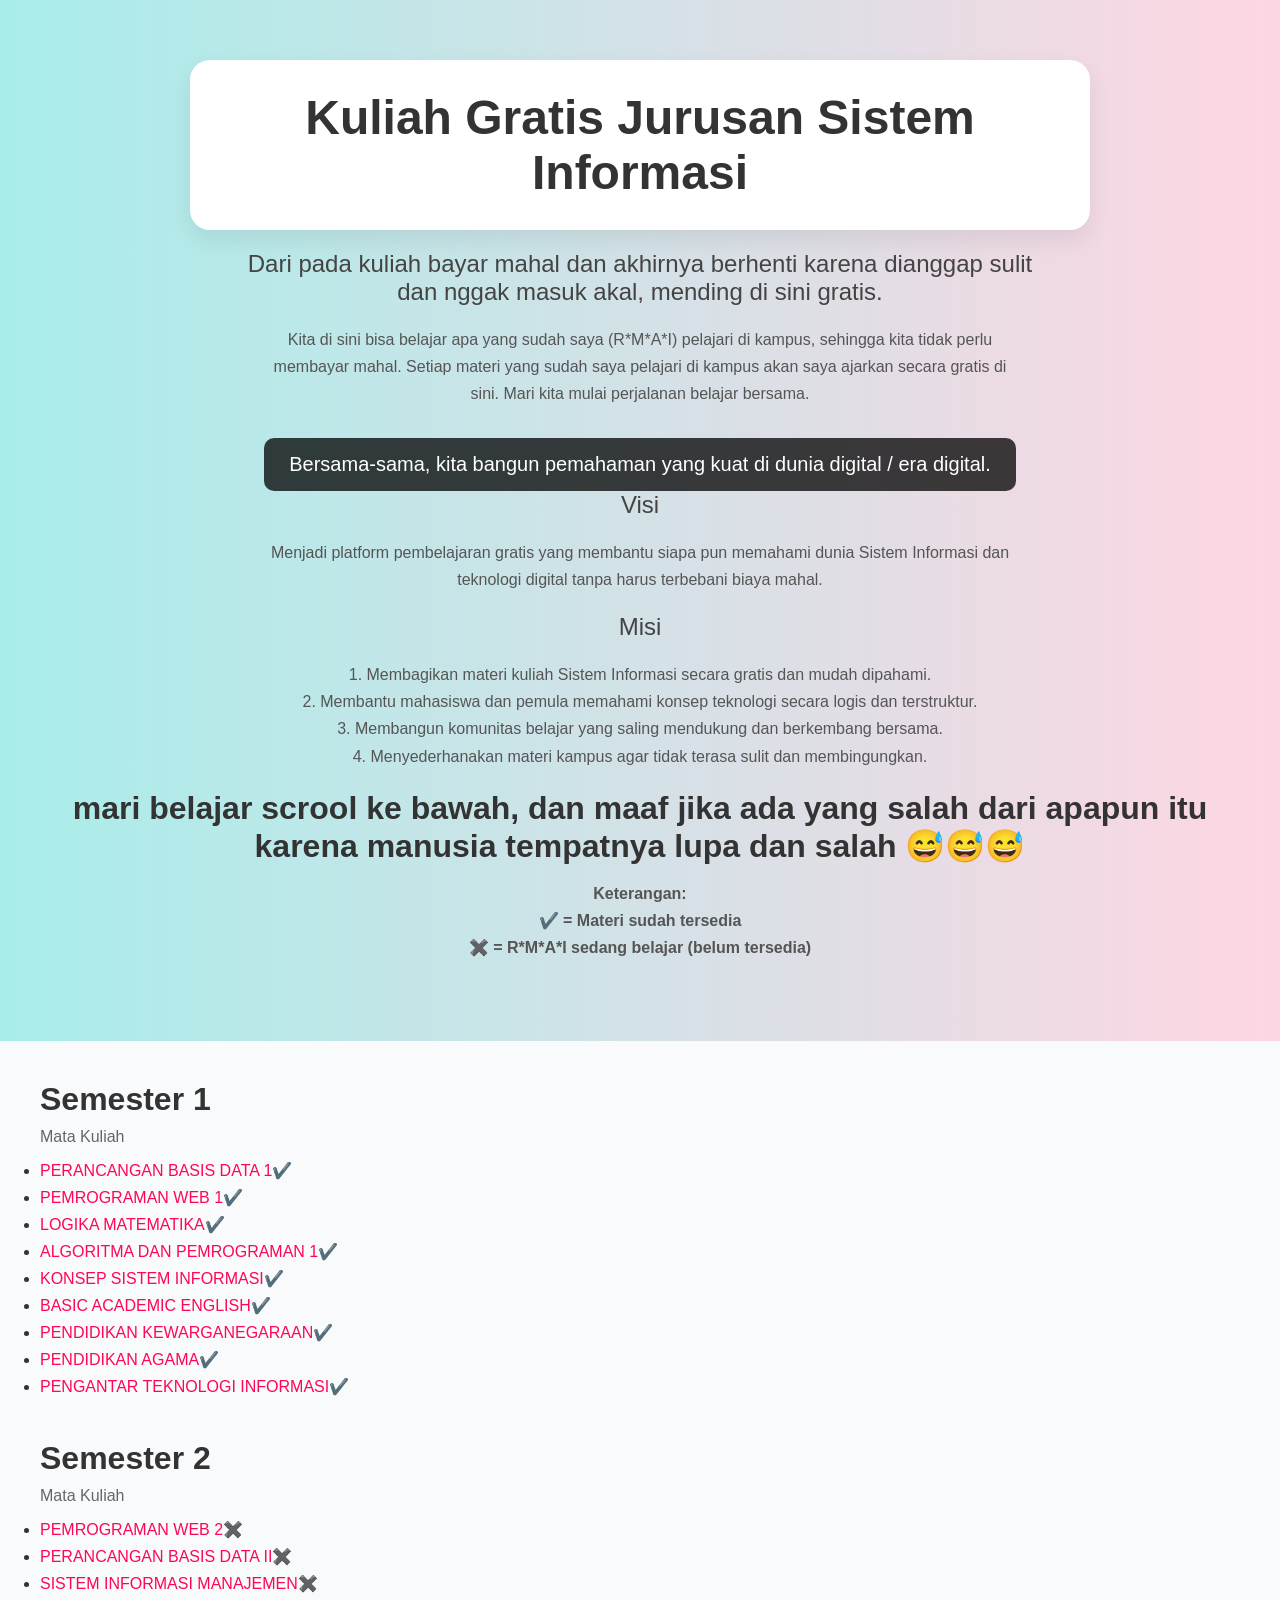
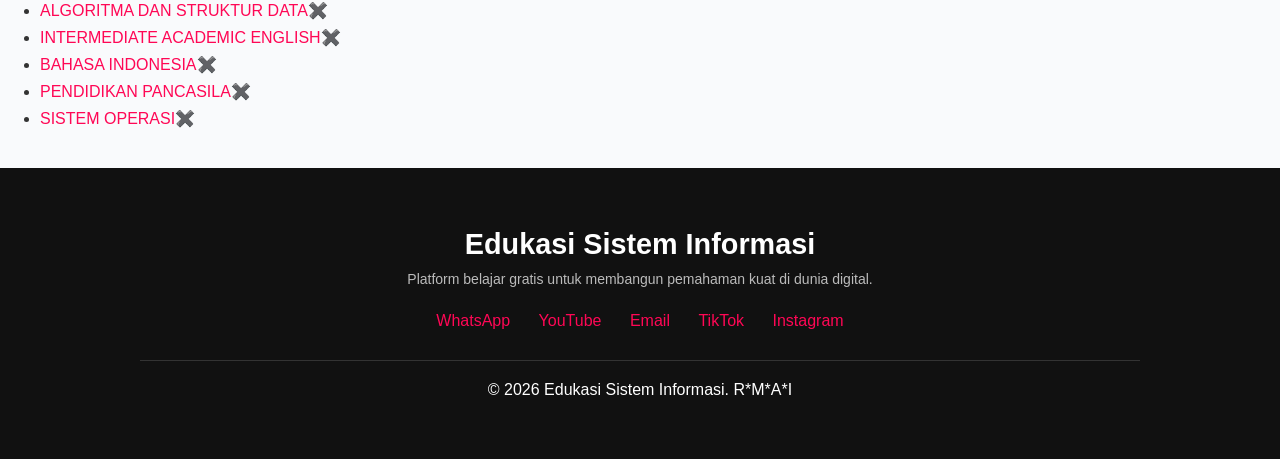
==== index.html @ b286ad02 "Add files via upload" ====
<!DOCTYPE html>
<html lang="id">
<head>
    <meta charset="UTF-8">
    <title>Edukasi Sistem Informasi</title>
    <link rel="stylesheet" href="style.css">
</head>

<body>

    <!-- HEADER -->
    <div class="div-header">
        <h1 class="h1-header">Kuliah Gratis Jurusan Sistem Informasi</h1>

        <h2 class="h2-header">
            Dari pada kuliah bayar mahal dan akhirnya berhenti karena dianggap sulit dan nggak masuk akal, mending di sini gratis.
        </h2>

        <p class="p-header">
            Kita di sini bisa belajar apa yang sudah saya (R*M*A*I) pelajari di kampus, sehingga kita tidak perlu membayar mahal.
            Setiap materi yang sudah saya pelajari di kampus akan saya ajarkan secara gratis di sini.
            Mari kita mulai perjalanan belajar bersama.
        </p>

        <p class="p2-header">
            Bersama-sama, kita bangun pemahaman yang kuat di dunia digital / era digital.
        </p>

        <!-- VISI MISI -->
        <h2 class="h2-header">Visi</h2>
        <p class="p-header">
            Menjadi platform pembelajaran gratis yang membantu siapa pun memahami
            dunia Sistem Informasi dan teknologi digital tanpa harus terbebani biaya mahal.
        </p>

        <h2 class="h2-header">Misi</h2>
        <p class="p-header">
            1. Membagikan materi kuliah Sistem Informasi secara gratis dan mudah dipahami. <br>
            2. Membantu mahasiswa dan pemula memahami konsep teknologi secara logis dan terstruktur. <br>
            3. Membangun komunitas belajar yang saling mendukung dan berkembang bersama. <br>
            4. Menyederhanakan materi kampus agar tidak terasa sulit dan membingungkan.
        </p>
        <h1>mari belajar scrool ke bawah, dan maaf jika ada yang salah dari apapun itu karena manusia tempatnya lupa dan salah 😅😅😅</h1>

<p class="p-header" style="margin-top: 15px; font-weight: bold;">
    Keterangan:<br>
    ✔️ = Materi sudah tersedia<br>
    ✖️ = R*M*A*I sedang belajar (belum tersedia)
</p>
    </div>

    <!-- CONTENT -->
    <div class="ul-content">
        <h1 class="h1-content">Semester 1</h1>
        <p class="p-content">Mata Kuliah</p>

        <ul>
            <li class="li-content"><a class="a-content" href="PERANCANGANBASISDATA1.html">PERANCANGAN BASIS DATA 1</a>✔️</li>
            <li class="li-content"><a class="a-content" href="PEMROGRAMANWEB1.html">PEMROGRAMAN WEB 1</a>✔️</li>
            <li class="li-content"><a class="a-content" href="LOGIKAMATEMATIKA.html">LOGIKA MATEMATIKA</a>✔️</li>
            <li class="li-content"><a class="a-content" href="ALGORITMADANPEMROGRAMAN1.html">ALGORITMA DAN PEMROGRAMAN 1</a>✔️</li>
            <li class="li-content"><a class="a-content" href="KONSEPSISTEMINFORMASI.html">KONSEP SISTEM INFORMASI</a>✔️</li>
            <li class="li-content"><a class="a-content" href="BASICACADEMICENGLISH.html">BASIC ACADEMIC ENGLISH</a>✔️</li>
            <li class="li-content"><a class="a-content" href="PENDIDIKANKEWARGANEGARAAN.html">PENDIDIKAN KEWARGANEGARAAN</a>✔️</li>
            <li class="li-content"><a class="a-content" href="PENDIDIKANAGAMA.html">PENDIDIKAN AGAMA</a>✔️</li>
            <li class="li-content"><a class="a-content" href="PENGANTARTEKNOLOGIINFORMASI.html">PENGANTAR TEKNOLOGI INFORMASI</a>✔️</li>
        </ul>

        <br><br>

        <h1 class="h1-content">Semester 2</h1>
        <p class="p-content">Mata Kuliah</p>
        <ul>
            <li class="li-content"><a class="a-content" href="maintance.html">PEMROGRAMAN WEB 2</a>✖️</li>
            <li class="li-content"><a class="a-content" href="maintance.html">PERANCANGAN BASIS DATA II</a>✖️</li>
            <li class="li-content"><a class="a-content" href="maintance.html">SISTEM INFORMASI MANAJEMEN</a>✖️</li>
            <li class="li-content"><a class="a-content" href="maintance.html">ALGORITMA DAN STRUKTUR DATA</a>✖️</li>
            <li class="li-content"><a class="a-content" href="maintance.html">INTERMEDIATE ACADEMIC ENGLISH</a>✖️</li>
            <li class="li-content"><a class="a-content" href="maintance.html">BAHASA INDONESIA</a>✖️</li>
            <li class="li-content"><a class="a-content" href="maintance.html">PENDIDIKAN PANCASILA</a>✖️</li>
            <li class="li-content"><a class="a-content" href="maintance.html">SISTEM OPERASI</a>✖️</li>
        </ul>
    </div>

    <!-- FOOTER -->
    <footer class="footer">
        <div class="footer-container">
            <h2 class="footer-title">Edukasi Sistem Informasi</h2>

            <p class="footer-desc">
                Platform belajar gratis untuk membangun pemahaman kuat di dunia digital.
            </p>

            <div class="footer-links">
                <a href="animous.html">WhatsApp</a>
                <a href="animous.html">YouTube</a>
                <a href="animous.html">Email</a>
                <a href="animous.html">TikTok</a>
                <a href="animous.html">Instagram</a>
            </div>

            <p class="footer-copy">
                © 2026 Edukasi Sistem Informasi. R*M*A*I
            </p>
        </div>
    </footer>

</body>
</html>
---- style.css ----
/* RESET */
*,
html {
    margin: 0;
    padding: 0;
    box-sizing: border-box;
}

/* BODY */
body {
    font-family: 'Roboto', sans-serif;
    background-color: #f9fafc;
    color: #333;
}

/* HEADER CONTAINER */
.div-header {
    width: 100%;
    min-height: 100vh;
    display: flex;
    justify-content: center;
    align-items: center;
    flex-direction: column;
    padding: 60px 20px;
    text-align: center;
    background: linear-gradient(to right, #a8edea, #fed6e3);
}

/* H1 */
.h1-header {
    font-size: 3rem;
    font-weight: 700;
    margin-bottom: 20px;
    background: white;
    padding: 30px 40px;
    border-radius: 20px;
    box-shadow: 0 10px 25px rgba(0,0,0,0.08);
    max-width: 900px;
}

/* H2 */
.h2-header {
    font-size: 1.5rem; /* FIX koma jadi titik */
    font-weight: 500;
    margin-bottom: 20px;
    color: #444;
    max-width: 800px;
}

/* PARAGRAF */
.p-header {
    max-width: 750px;
    font-size: 16px;
    line-height: 1.7;
    margin-bottom: 20px;
    color: #555;
}

/* PARAGRAF PENUTUP */
.p2-header {
    font-size: 20px;
    font-weight: 500;
    margin-top: 10px;
    padding: 15px 25px;
    border-radius: 10px;
    background: rgba(0, 0, 0, 0.75);
    color: white;
}

/* LIST SECTION */
.ul-content {
    margin: 40px;
}

.h1-content {
    margin-bottom: 10px;
}

.p-content {
    margin-bottom: 15px;
    color: #666;
}

.li-content {
    margin: 8px 0;
}

.a-content {
    text-decoration: none;
    color: #ff0755;
    font-weight: 500;
    transition: 0.3s;
}

.a-content:hover {
    color: #000;
}

/* FOOTER */
.footer {
    background-color: #111;
    color: #fff;
    padding: 60px 20px;
    text-align: center;
}

.footer-container {
    max-width: 1000px;
    margin: auto;
}

.footer-title {
    font-size: 1.8rem;
    margin-bottom: 10px;
    font-weight: 700;
}

.footer-desc {
    color: #bbb;
    margin-bottom: 25px;
    font-size: 14px;
}

.footer-links {
    margin-bottom: 30px;
}

.footer-links a {
    margin: 0 12px;
    text-decoration: none;
    color: #ff0755;
    font-weight: 500;
    transition: 0.3s;
}

.footer-links a:hover {
    color: white;
}

.footer-copy {
    border-top: 1px solid #333;
    padding-top: 20px;
}

/* ============================= */
/* matkul */
/* ============================= */

.pw-body {
    font-family: 'Segoe UI', sans-serif;
    background: #0f172a;
    color: #f1f5f9;
}

/* HERO */
.pw-hero {
    text-align: center;
    padding: 100px 20px 60px;
    background: linear-gradient(135deg, #1e293b, #0f172a);
}

.pw-title {
    font-size: 3rem;
    margin-bottom: 15px;
    font-weight: 700;
}

.pw-subtitle {
    max-width: 700px;
    margin: auto;
    color: #cbd5e1;
    font-size: 16px;
}

/* CONTENT SECTION */
.pw-content {
    max-width: 1000px;
    margin: 60px auto;
    padding: 20px;
    display: grid;
    gap: 30px;
}

/* CARD */
.pw-card {
    background: #1e293b;
    padding: 30px;
    border-radius: 15px;
    box-shadow: 0 10px 30px rgba(0,0,0,0.3);
    transition: 0.3s ease;
}

.pw-card:hover {
    transform: translateY(-5px);
}

.pw-card h2 {
    margin-bottom: 15px;
    color: #38bdf8;
}

.pw-card p {
    margin-bottom: 15px;
    color: #cbd5e1;
}

/* CODE BLOCK */
.pw-card pre {
    background: #0f172a;
    padding: 15px;
    border-radius: 8px;
    overflow-x: auto;
}

.pw-card code {
    color: #22d3ee;
    font-size: 14px;
}

/* MEETINGS */
.pw-meetings {
    text-align: center;
    padding: 60px 20px;
}

.pw-meetings h2 {
    margin-bottom: 20px;
}

.pw-meetings ul {
    list-style: none;
    padding: 0;
}

.pw-meetings li {
    margin: 10px 0;
}

.pw-meetings a {
    text-decoration: none;
    color: #38bdf8;
    font-weight: 500;
    transition: 0.3s;
}

.pw-meetings a:hover {
    color: white;
}

.page-nav {
    padding: 20px 40px;
}

.back-btn {
    display: inline-block;
    background: #111;
    color: white;
    text-decoration: none;
    padding: 10px 18px;
    border-radius: 8px;
    font-size: 14px;
    font-weight: 500;
    transition: all 0.3s ease;
}

.back-btn:hover {
    background: #ff0755;
    transform: translateY(-3px);
}


/* ================================= */
/* CSS KHUSUS HALAMAN PERTEMUAN PBDB */
/* ================================= */

.pbdb-pertemuan-body {
    margin: 0;
    padding: 0;
    font-family: 'Segoe UI', sans-serif;
    background: linear-gradient(135deg, #141e30, #243b55);
    color: #e2e8f0;
}

/* Navigasi */
.pbdb-nav {
    padding: 20px 40px;
}

.pbdb-back-btn {
    text-decoration: none;
    background: #38bdf8;
    color: #0f172a;
    padding: 10px 18px;
    border-radius: 8px;
    font-weight: 600;
    transition: 0.3s ease;
}

.pbdb-back-btn:hover {
    background: #22d3ee;
    transform: translateY(-2px);
}

/* Container */
.pbdb-container {
    max-width: 900px;
    margin: 50px auto;
    padding: 20px;
}

/* Judul */
.pbdb-title {
    font-size: 2.4rem;
    margin-bottom: 30px;
    color: #38bdf8;
}

/* Subtitle */
.pbdb-subtitle {
    margin-top: 40px;
    margin-bottom: 20px;
    color: #22d3ee;
}

/* Card Materi */
.pbdb-card {
    background: rgba(15, 23, 42, 0.85);
    padding: 30px;
    border-radius: 15px;
    box-shadow: 0 15px 40px rgba(0,0,0,0.4);
    margin-bottom: 20px;
    line-height: 1.8;
}

/* List */
.pbdb-list {
    margin-top: 10px;
    padding-left: 20px;
}

.pbdb-list li {
    margin-bottom: 8px;
}


/* ========================= */
/* MAINTENANCE PAGE */
/* ========================= */

.maintenance-body {
    height: 100vh;
    display: flex;
    justify-content: center;
    align-items: center;
    background: linear-gradient(to right, #a8edea, #fed6e3);
    text-align: center;
}

.maintenance-container {
    background: white;
    padding: 60px 40px;
    border-radius: 20px;
    box-shadow: 0 20px 40px rgba(0,0,0,0.1);
    max-width: 500px;
}

.maintenance-title {
    font-size: 2.5rem;
    margin-bottom: 20px;
}

.maintenance-text {
    font-size: 18px;
    color: #444;
    margin-bottom: 10px;
}

.maintenance-subtext {
    font-size: 14px;
    color: #777;
    margin-bottom: 30px;
}

.maintenance-btn {
    display: inline-block;
    background: #111;
    color: white;
    text-decoration: none;
    padding: 10px 20px;
    border-radius: 8px;
    transition: 0.3s ease;
}

.maintenance-btn:hover {
    background: #ff0755;
    transform: translateY(-3px);
}

/* ============================= */
/* ======= ANIMOUSE MODE ======= */
/* ============================= */

.hidden-body {
    margin: 0;
    padding: 0;
    background: black;
    color: #00ff88;
    font-family: 'Courier New', monospace;
    height: 100vh;
    display: flex;
    align-items: center;
    justify-content: center;
    overflow: hidden;
}

.hidden-container {
    text-align: center;
    animation: fadeIn 2s ease-in-out;
}

.secret-text {
    margin-top: 20px;
    line-height: 1.8;
    font-size: 14px;
    opacity: 0.8;
}

.matrix-code {
    margin-top: 30px;
    font-size: 13px;
    opacity: 0.5;
    animation: blink 1.5s infinite alternate;
}

/* Glitch Effect */
.glitch {
    font-size: 40px;
    position: relative;
    color: #00ff88;
    letter-spacing: 5px;
}

.glitch::before,
.glitch::after {
    content: attr(data-text);
    position: absolute;
    left: 0;
    width: 100%;
    overflow: hidden;
}

.glitch::before {
    animation: glitchTop 1s infinite linear alternate-reverse;
    color: red;
}

.glitch::after {
    animation: glitchBottom 1s infinite linear alternate-reverse;
    color: blue;
}

@keyframes glitchTop {
    0% { clip-path: inset(0 0 80% 0); }
    100% { clip-path: inset(10% 0 60% 0); }
}

@keyframes glitchBottom {
    0% { clip-path: inset(80% 0 0 0); }
    100% { clip-path: inset(60% 0 10% 0); }
}

@keyframes blink {
    from { opacity: 0.3; }
    to { opacity: 0.7; }
}

@keyframes fadeIn {
    from { opacity: 0; }
    to { opacity: 1; }
}

.back-secret {
    display: inline-block;
    margin-top: 40px;
    padding: 10px 20px;
    border: 1px solid #00ff88;
    color: #00ff88;
    text-decoration: none;
    border-radius: 6px;
    transition: 0.3s;
}

.back-secret:hover {
    background: #00ff88;
    color: black;
}
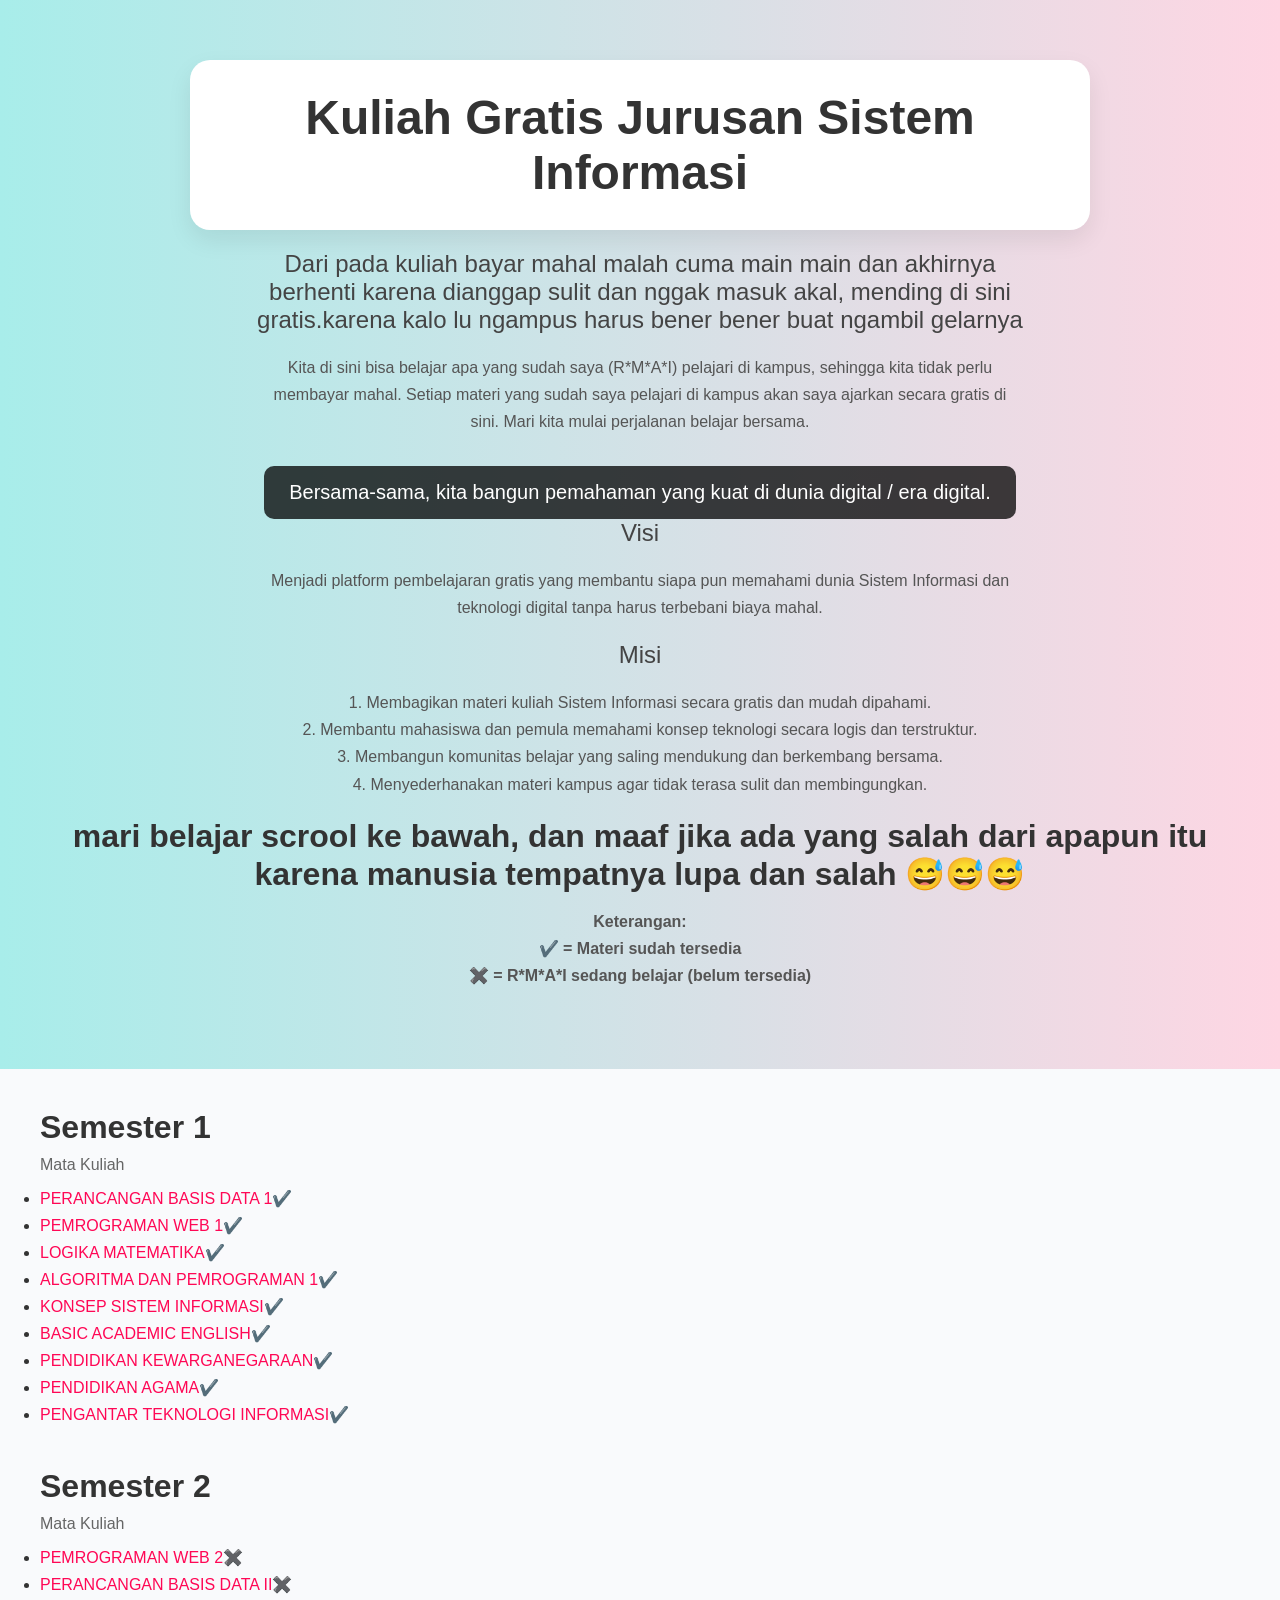
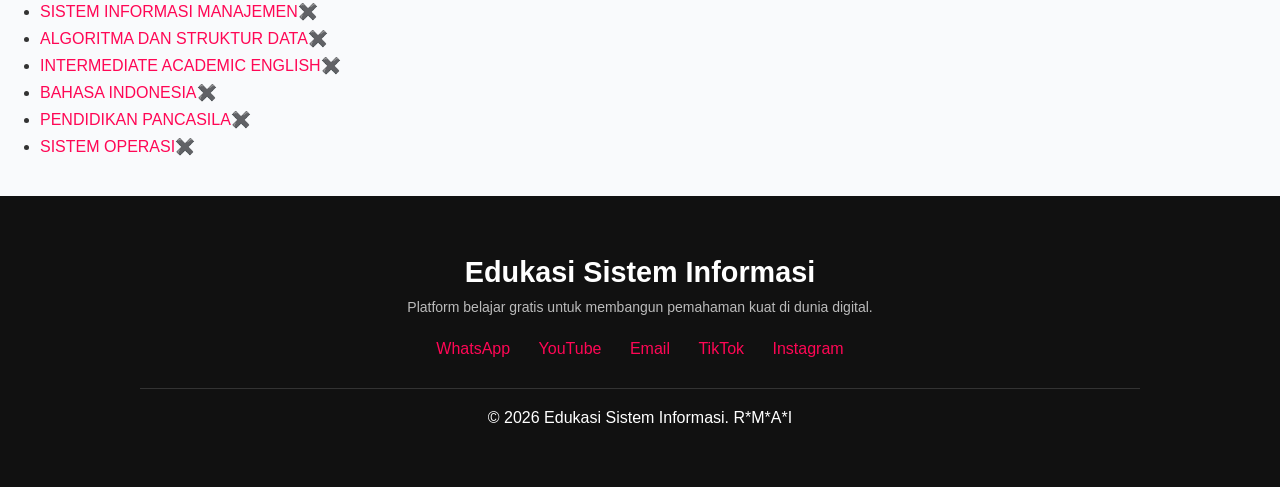
==== commit 75f59683: "Update index.html" ====
--- a/index.html
+++ b/index.html
@@ -13,7 +13,8 @@
         <h1 class="h1-header">Kuliah Gratis Jurusan Sistem Informasi</h1>
 
         <h2 class="h2-header">
-            Dari pada kuliah bayar mahal dan akhirnya berhenti karena dianggap sulit dan nggak masuk akal, mending di sini gratis.
+            Dari pada kuliah bayar mahal malah cuma main main dan akhirnya berhenti karena dianggap sulit dan nggak
+            masuk akal, mending di sini gratis.karena kalo lu ngampus harus bener bener buat ngambil gelarnya
         </h2>
 
         <p class="p-header">
@@ -106,4 +107,5 @@
     </footer>
 
 </body>
-</html>+
+</html>
